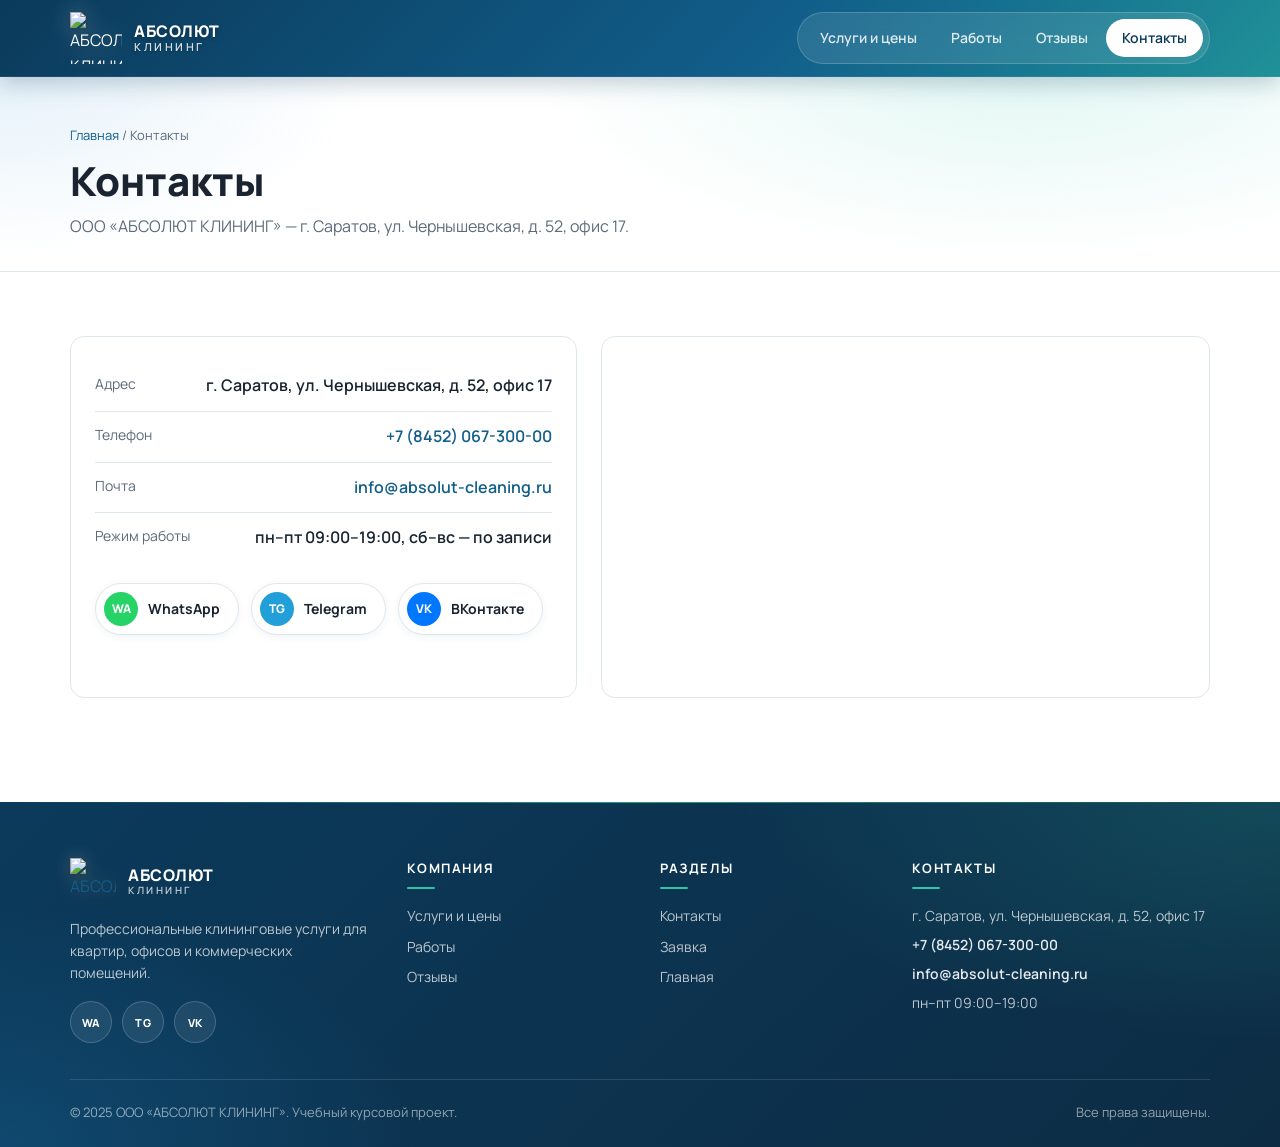
==== contacts.html @ 5f0d9e73 "Add files via upload" ====
<!DOCTYPE html>
<html lang="ru">
<head>
  <meta charset="UTF-8">
  <meta name="viewport" content="width=device-width, initial-scale=1.0">
  <title>Контакты — АБСОЛЮТ КЛИНИНГ</title>
  <meta name="description" content="Контакты клининговой компании АБСОЛЮТ КЛИНИНГ: Саратов, ул. Чернышевская, 52, офис 17. Телефон, почта, мессенджеры, карта.">
  <link rel="stylesheet" href="style.css">
  <link href="https://fonts.googleapis.com/css2?family=Manrope:wght@400;500;600;700;800&display=swap" rel="stylesheet">
</head>
<body>

  <header class="header">
    <div class="container header__inner">
      <a href="index.html" class="logo">
        <img src="images/logo.png" alt="АБСОЛЮТ КЛИНИНГ" class="logo__img">
        <span class="logo__text"><strong>АБСОЛЮТ</strong><small>КЛИНИНГ</small></span>
      </a>
      <nav class="nav" id="nav">
        <a href="services.html">Услуги и цены</a>
        <a href="portfolio.html">Работы</a>
        <a href="reviews.html">Отзывы</a>
        <a href="contacts.html" class="active">Контакты</a>
      </nav>
      <button class="burger" id="burger" aria-label="Меню"><span></span><span></span><span></span></button>
    </div>
  </header>

  <main>
    <section class="page-head">
      <div class="container">
        <div class="breadcrumbs"><a href="index.html">Главная</a> / Контакты</div>
        <h1>Контакты</h1>
        <p>ООО «АБСОЛЮТ КЛИНИНГ» — г. Саратов, ул. Чернышевская, д. 52, офис 17.</p>
      </div>
    </section>

    <section class="section">
      <div class="container">
        <div class="contacts">
          <div class="contacts__info">
            <ul class="contact-list">
              <li><span>Адрес</span><strong>г. Саратов, ул. Чернышевская, д. 52, офис 17</strong></li>
              <li><span>Телефон</span><strong><a href="tel:+7845206730000">+7 (8452) 067-300-00</a></strong></li>
              <li><span>Почта</span><strong><a href="mailto:info@absolut-cleaning.ru">info@absolut-cleaning.ru</a></strong></li>
              <li><span>Режим работы</span><strong>пн–пт 09:00–19:00, сб–вс — по записи</strong></li>
            </ul>

            <div class="messengers">
              <a href="#" class="messenger messenger--wa" aria-label="WhatsApp">
                <span class="messenger__icon">
                  <img src="images/wa.png" alt="" onerror="this.style.display='none'">
                  <span class="messenger__fallback">WA</span>
                </span>
                <span class="messenger__label">WhatsApp</span>
              </a>
              <a href="#" class="messenger messenger--tg" aria-label="Telegram">
                <span class="messenger__icon">
                  <img src="images/tg.png" alt="" onerror="this.style.display='none'">
                  <span class="messenger__fallback">TG</span>
                </span>
                <span class="messenger__label">Telegram</span>
              </a>
              <a href="#" class="messenger messenger--vk" aria-label="ВКонтакте">
                <span class="messenger__icon">
                  <img src="images/vk.png" alt="" onerror="this.style.display='none'">
                  <span class="messenger__fallback">VK</span>
                </span>
                <span class="messenger__label">ВКонтакте</span>
              </a>
            </div>
          </div>

          <div class="contacts__map">
            <iframe
              src="https://www.openstreetmap.org/export/embed.html?bbox=46.00%2C51.50%2C46.07%2C51.56&layer=mapnik&marker=51.533%2C46.034"
              title="Карта — АБСОЛЮТ КЛИНИНГ"
              loading="lazy"></iframe>
          </div>
        </div>
      </div>
    </section>
  </main>

  <footer class="footer">
    <div class="container">
      <div class="footer__grid">

        <div class="footer__col footer__col--brand">
          <a href="index.html" class="footer__logo">
            <img src="images/logo.png" alt="АБСОЛЮТ КЛИНИНГ" class="footer__logo-img">
            <span class="footer__logo-text"><strong>АБСОЛЮТ</strong><small>КЛИНИНГ</small></span>
          </a>
          <p class="footer__desc">Профессиональные клининговые услуги для квартир, офисов и коммерческих помещений.</p>
          <div class="footer__socials">
            <a href="#" class="footer__social footer__social--wa" aria-label="WhatsApp">
              <img src="images/wa.png" alt="" onerror="this.style.display='none'">
              <span>WA</span>
            </a>
            <a href="#" class="footer__social footer__social--tg" aria-label="Telegram">
              <img src="images/tg.png" alt="" onerror="this.style.display='none'">
              <span>TG</span>
            </a>
            <a href="#" class="footer__social footer__social--vk" aria-label="ВКонтакте">
              <img src="images/vk.png" alt="" onerror="this.style.display='none'">
              <span>VK</span>
            </a>
          </div>
        </div>

        <div class="footer__col">
          <h4 class="footer__title">Компания</h4>
          <nav class="footer__nav">
            <a href="services.html">Услуги и цены</a>
            <a href="portfolio.html">Работы</a>
            <a href="reviews.html">Отзывы</a>
          </nav>
        </div>

        <div class="footer__col">
          <h4 class="footer__title">Разделы</h4>
          <nav class="footer__nav">
            <a href="contacts.html">Контакты</a>
            <a href="order.html">Заявка</a>
            <a href="index.html">Главная</a>
          </nav>
        </div>

        <div class="footer__col">
          <h4 class="footer__title">Контакты</h4>
          <ul class="footer__contacts">
            <li>г. Саратов, ул. Чернышевская, д. 52, офис 17</li>
            <li><a href="tel:+7845206730000">+7 (8452) 067-300-00</a></li>
            <li><a href="mailto:info@absolut-cleaning.ru">info@absolut-cleaning.ru</a></li>
            <li>пн–пт 09:00–19:00</li>
          </ul>
        </div>

      </div>

      <div class="footer__bottom">
        <p class="footer__copy">© 2025 ООО «АБСОЛЮТ КЛИНИНГ». Учебный курсовой проект.</p>
        <p class="footer__copy">Все права защищены.</p>
      </div>
    </div>
  </footer>

  <script src="script.js"></script>
</body>
</html>
---- style.css ----
:root {
  --blue-900: #0b3a5b;
  --blue-700: #115e8a;
  --blue-500: #1d84c4;
  --blue-100: #e6f2fa;
  --mint-500: #2ec4a6;
  --mint-100: #e3f8f4;
  --ink: #1a2430;
  --muted: #5d6b7a;
  --line: #dfe7ee;
  --bg: #ffffff;
  --bg-alt: #f4f8fb;
  --radius: 14px;
  --radius-sm: 10px;
  --shadow: 0 10px 30px rgba(11, 58, 91, .08);
  --shadow-hover: 0 16px 40px rgba(11, 58, 91, .14);
  --container: 1180px;
}

* { box-sizing: border-box; }
html { scroll-behavior: smooth; }

body {
  margin: 0;
  font-family: 'Manrope', system-ui, -apple-system, 'Segoe UI', Roboto, sans-serif;
  font-size: 16px;
  line-height: 1.6;
  color: var(--ink);
  background: var(--bg);
}

a { color: var(--blue-700); text-decoration: none; }
a:hover { color: var(--blue-500); }

h1, h2, h3 { line-height: 1.25; margin: 0 0 12px; }
h1 { font-size: clamp(26px, 4vw, 40px); font-weight: 800; }
h2 { font-size: clamp(22px, 3vw, 30px); font-weight: 800; }
h3 { font-size: 18px; font-weight: 700; }
p { margin: 0 0 12px; }

.container {
  width: 100%;
  max-width: var(--container);
  margin: 0 auto;
  padding: 0 20px;
}

.section { padding: 64px 0; }
.section--alt { background: var(--bg-alt); }

.section__head {
  text-align: center;
  max-width: 720px;
  margin: 0 auto 36px;
}
.section__head p { color: var(--muted); }

.note { font-size: 14px; color: var(--muted); margin-top: 14px; }

/* ==========================================================
   BUTTONS
   ========================================================== */
.btn {
  display: inline-flex;
  align-items: center;
  justify-content: center;
  gap: 8px;
  padding: 12px 20px;
  border-radius: 999px;
  border: 2px solid transparent;
  font-weight: 700;
  font-size: 15px;
  cursor: pointer;
  transition: .2s ease;
  white-space: nowrap;
}
.btn--primary {
  background: linear-gradient(135deg, var(--blue-500), var(--mint-500));
  color: #fff;
  box-shadow: 0 8px 20px rgba(29, 132, 196, .3);
}
.btn--primary:hover { color: #fff; transform: translateY(-2px); box-shadow: 0 12px 26px rgba(29, 132, 196, .4); }
.btn--ghost { background: transparent; color: var(--blue-700); border-color: var(--blue-500); }
.btn--ghost:hover { background: var(--blue-100); color: var(--blue-900); }
.btn--small { padding: 8px 14px; font-size: 14px; }
.btn--block { width: 100%; }

/* ==========================================================
   HEADER
   ========================================================== */
.header {
  position: sticky; top: 0; z-index: 50;
  background: linear-gradient(135deg, var(--blue-900) 0%, var(--blue-700) 60%, var(--mint-500) 140%);
  border-bottom: 1px solid rgba(255,255,255,.08);
  box-shadow: 0 6px 22px rgba(11, 58, 91, .25);
}
.header__inner {
  display: flex; align-items: center; justify-content: space-between;
  gap: 16px; min-height: 76px;
}
.logo {
  display: flex;
  align-items: center;
  gap: 12px;
  color: #fff;
  text-decoration: none;
  transition: transform 0.2s ease;
}

.logo:hover {
  transform: scale(1.02);
}

.logo__img {
  width: 52px;
  height: 52px;
  object-fit: contain;
  border-radius: 0;
  background: transparent;
  border: none;
  padding: 0;
  flex-shrink: 0;
  filter: drop-shadow(0 2px 4px rgba(0, 0, 0, 0.25)) 
          drop-shadow(0 0 10px rgba(255, 255, 255, 0.3));
}

.logo__text {
  display: flex;
  flex-direction: column;
  line-height: 1.1;
}

.logo__text strong {
  font-size: 16px;
  font-weight: 800;
  letter-spacing: 0.5px;
  color: #fff;
  text-shadow: 0 2px 4px rgba(0,0,0,0.3);
}

.logo__text small {
  font-size: 11px;
  font-weight: 600;
  color: rgba(255, 255, 255, 0.85);
  letter-spacing: 2.5px;
  text-transform: uppercase;
  text-shadow: 0 1px 2px rgba(0,0,0,0.3);
}

.nav {
  display: flex; align-items: center; gap: 2px;
  background: rgba(255,255,255,.10);
  border: 1px solid rgba(255,255,255,.18);
  border-radius: 999px;
  padding: 6px;
  backdrop-filter: blur(10px);
}
.nav a {
  padding: 8px 16px;
  border-radius: 999px;
  font-size: 14px;
  font-weight: 600;
  color: rgba(255,255,255,.85);
  transition: .2s ease;
}
.nav a:hover { background: rgba(255,255,255,.18); color: #fff; }
.nav a.active { background: #ffffff; color: var(--blue-900); }

.burger {
  display: none; width: 42px; height: 42px;
  border: 1px solid rgba(255,255,255,.3);
  background: rgba(255,255,255,.1);
  border-radius: 10px; cursor: pointer; padding: 10px;
  flex-direction: column; justify-content: space-between;
  backdrop-filter: blur(6px);
}
.burger span { display: block; height: 2px; background: #fff; border-radius: 2px; transition: .2s; }
.burger--active span:nth-child(1) { transform: translateY(7px) rotate(45deg); }
.burger--active span:nth-child(2) { opacity: 0; }
.burger--active span:nth-child(3) { transform: translateY(-7px) rotate(-45deg); }

/* ==========================================================
   HERO
   ========================================================== */
.hero {
  background:
    radial-gradient(1000px 400px at 90% -10%, var(--mint-100), transparent 60%),
    radial-gradient(800px 400px at 0% 0%, var(--blue-100), transparent 60%),
    var(--bg);
  padding: 72px 0 64px;
}
.hero__inner { display: grid; grid-template-columns: 1.2fr .9fr; gap: 40px; align-items: center; }
.hero h1 { margin-bottom: 16px; }
.hero__lead { font-size: 17px; color: var(--muted); max-width: 560px; margin-bottom: 24px; }
.hero__actions { display: flex; flex-wrap: wrap; gap: 12px; }

.badge {
  display: inline-block; padding: 6px 14px; border-radius: 999px;
  background: var(--mint-100); color: var(--blue-900);
  font-size: 13px; font-weight: 600; margin-bottom: 16px;
}

.hero__card {
  background: #fff; border-radius: var(--radius); padding: 26px;
  box-shadow: var(--shadow); border: 1px solid var(--line);
}
.hero__card h3 { margin-bottom: 6px; }
.hero__card > p { color: var(--muted); font-size: 14px; margin-bottom: 16px; }

/* ==========================================================
   GRIDS
   ========================================================== */
.grid { display: grid; gap: 20px; }
.grid--2 { grid-template-columns: repeat(2, 1fr); }
.grid--3 { grid-template-columns: repeat(3, 1fr); }
.grid--4 { grid-template-columns: repeat(4, 1fr); }

.adv {
  background: #fff; border: 1px solid var(--line); border-radius: var(--radius);
  padding: 22px; text-align: center; transition: .2s;
}
.adv:hover { box-shadow: var(--shadow); transform: translateY(-3px); }
.adv__icon { font-size: 28px; margin-bottom: 8px; }
.adv p { font-size: 14px; color: var(--muted); margin: 0; }

.tiles { display: grid; grid-template-columns: repeat(3, 1fr); gap: 20px; }
.tile {
  display: block; padding: 26px; border-radius: var(--radius);
  background: #fff; border: 1px solid var(--line);
  color: var(--ink); transition: .2s;
}
.tile:hover { box-shadow: var(--shadow-hover); transform: translateY(-3px); color: var(--ink); }
.tile h3 { margin-bottom: 6px; }
.tile p { font-size: 14px; color: var(--muted); margin: 0 0 12px; }
.tile span { font-weight: 700; color: var(--blue-500); font-size: 14px; }

/* ==========================================================
   PAGE HEAD
   ========================================================== */
.page-head {
  background:
    radial-gradient(800px 300px at 80% 0%, var(--mint-100), transparent 60%),
    radial-gradient(600px 300px at 0% 0%, var(--blue-100), transparent 60%),
    var(--bg);
  padding: 48px 0 32px;
  border-bottom: 1px solid var(--line);
}
.page-head h1 { margin-bottom: 8px; }
.page-head p { color: var(--muted); max-width: 720px; margin: 0; }
.breadcrumbs { font-size: 13px; color: var(--muted); margin-bottom: 10px; }
.breadcrumbs a { color: var(--blue-700); }

/* ==========================================================
   FORMS
   ========================================================== */
.field { display: block; margin-bottom: 14px; }
.field > span, .field legend {
  display: block; font-size: 14px; font-weight: 600; margin-bottom: 6px; color: var(--ink);
}
.field input, .field select, .field textarea {
  width: 100%; padding: 11px 14px; border-radius: var(--radius-sm);
  border: 1px solid var(--line); font-family: inherit; font-size: 15px;
  background: #fff; color: var(--ink); transition: .2s;
}
.field input:focus, .field select:focus, .field textarea:focus {
  outline: none; border-color: var(--blue-500);
  box-shadow: 0 0 0 3px rgba(29, 132, 196, .15);
}
.field--checks { border: 0; padding: 0; margin: 0 0 14px; }
.field--checks label { display: block; font-size: 14px; margin-bottom: 6px; cursor: pointer; }

.form-note { display: block; font-size: 12px; color: var(--muted); margin-top: 10px; }

/* ==========================================================
   CARDS (services)
   ========================================================== */
.card {
  background: #fff; border: 1px solid var(--line); border-radius: var(--radius);
  padding: 24px; display: flex; flex-direction: column; transition: .2s;
}
.card:hover { box-shadow: var(--shadow-hover); transform: translateY(-3px); }
.card__list { margin: 0 0 16px; padding-left: 18px; color: var(--muted); font-size: 14px; }
.card__list li { margin-bottom: 4px; }
.price-tag {
  margin-top: auto; display: inline-block; padding: 6px 14px;
  background: var(--blue-100); color: var(--blue-900);
  font-weight: 700; font-size: 14px; border-radius: 999px;
  align-self: flex-start;
}

/* ==========================================================
   PRICE TABLE
   ========================================================== */
.table-wrap { overflow-x: auto; border-radius: var(--radius); border: 1px solid var(--line); background: #fff; }
.price-table { width: 100%; border-collapse: collapse; min-width: 520px; }
.price-table th, .price-table td {
  padding: 14px 18px; text-align: left; border-bottom: 1px solid var(--line); font-size: 15px;
}
.price-table thead th { background: var(--blue-900); color: #fff; font-weight: 700; }
.price-table tbody tr:last-child td { border-bottom: 0; }
.price-table tbody tr:hover { background: var(--bg-alt); }
.price-table td:nth-child(3) { font-weight: 700; color: var(--blue-900); }

/* ==========================================================
   CALCULATOR
   ========================================================== */
.calc { display: grid; grid-template-columns: 1.2fr .8fr; gap: 24px; }
.calc__form, .calc__info {
  background: #fff; border: 1px solid var(--line); border-radius: var(--radius); padding: 24px;
}
.calc__info { background: var(--bg-alt); }
.calc__result {
  display: flex; justify-content: space-between; align-items: center;
  padding: 14px 18px; margin: 16px 0 20px;
  background: var(--blue-100); border-radius: var(--radius-sm);
}
.calc__result strong { font-size: 22px; color: var(--blue-900); }

/* ==========================================================
   CHECK LIST
   ========================================================== */
.check-list { list-style: none; padding: 0; margin: 0 0 14px; }
.check-list li { position: relative; padding-left: 26px; margin-bottom: 8px; font-size: 14px; }
.check-list li::before {
  content: "✓"; position: absolute; left: 0; top: 0;
  width: 18px; height: 18px; display: grid; place-items: center;
  background: var(--mint-100); color: var(--mint-500);
  border-radius: 50%; font-size: 11px; font-weight: 700;
}
.check-list--light li { color: rgba(255,255,255,.9); }
.check-list--light li::before { background: rgba(255,255,255,.2); color: #fff; }

/* ==========================================================
   WORKS / PORTFOLIO
   ========================================================== */
.work {
  background: #fff; border: 1px solid var(--line); border-radius: var(--radius);
  overflow: hidden; transition: .2s;
}
.work:hover { box-shadow: var(--shadow-hover); transform: translateY(-3px); }
.work h3, .work p { padding: 0 18px; }
.work h3 { margin: 16px 0 6px; font-size: 16px; }
.work p { color: var(--muted); font-size: 14px; padding-bottom: 18px; margin: 0; }
.work__img {
  height: 200px;
  position: relative;
  overflow: hidden;
  background: linear-gradient(135deg, #b9dcf3, #cdeee7);
}
.work__img img {
  width: 100%;
  height: 100%;
  object-fit: cover;
  display: block;
  transition: transform .4s ease;
}
.work:hover .work__img img {
  transform: scale(1.05);
}

/* ==========================================================
   REVIEWS
   ========================================================== */
.review {
  background: #fff; border: 1px solid var(--line); border-radius: var(--radius);
  padding: 24px; margin: 0;
}
.review p { font-size: 15px; color: var(--ink); margin-bottom: 0; }
.review__head {
  display: flex; align-items: center; gap: 12px;
  margin-bottom: 12px;
}
.avatar {
  width: 46px; height: 46px; border-radius: 50%;
  display: grid; place-items: center;
  color: #fff; font-weight: 800; font-size: 15px; letter-spacing: .5px;
  flex-shrink: 0;
  box-shadow: 0 4px 10px rgba(11, 58, 91, .15);
}
.avatar--a { background: linear-gradient(135deg, #1d84c4, #2ec4a6); }
.avatar--b { background: linear-gradient(135deg, #6a8cff, #1d84c4); }
.avatar--c { background: linear-gradient(135deg, #2ec4a6, #7bd3c4); }
.avatar--d { background: linear-gradient(135deg, #f2a65a, #e07a5f); }
.avatar--e { background: linear-gradient(135deg, #b56ad6, #7a5af8); }
.avatar--f { background: linear-gradient(135deg, #4a90e2, #2ec4a6); }
.review__meta { display: flex; flex-direction: column; line-height: 1.2; }
.review__meta strong { color: var(--blue-900); font-size: 15px; }
.review__meta span { font-size: 13px; color: var(--muted); }

/* ==========================================================
   ORDER PAGE
   ========================================================== */
.section--accent { background: var(--bg-alt); }
.order { display: grid; grid-template-columns: 1fr 1fr; gap: 36px; align-items: start; }
.order__text h2 { margin-bottom: 12px; }
.contacts-mini { margin-top: 20px; font-size: 15px; }
.contacts-mini p { margin-bottom: 6px; }
.order__form {
  background: #fff; border: 1px solid var(--line); border-radius: var(--radius); padding: 26px;
  box-shadow: var(--shadow);
}

/* ==========================================================
   CONTACTS PAGE
   ========================================================== */
.contacts { display: grid; grid-template-columns: 1fr 1.2fr; gap: 24px; }
.contacts__info, .contacts__map {
  background: #fff; border: 1px solid var(--line); border-radius: var(--radius);
  padding: 24px;
}
.contact-list { list-style: none; padding: 0; margin: 0 0 20px; }
.contact-list li {
  display: flex; justify-content: space-between; gap: 12px;
  padding: 12px 0; border-bottom: 1px solid var(--line);
}
.contact-list li:last-child { border-bottom: 0; }
.contact-list span { color: var(--muted); font-size: 14px; }
.contact-list strong { color: var(--ink); font-weight: 600; text-align: right; }
.contacts__map { padding: 0; overflow: hidden; min-height: 320px; }
.contacts__map iframe { width: 100%; height: 100%; min-height: 360px; border: 0; display: block; }

/* ==========================================================
   MESSENGER BUTTONS (contacts page)
   ========================================================== */
.messengers {
  display: flex;
  flex-wrap: wrap;
  gap: 12px;
}

.messenger {
  display: inline-flex;
  align-items: center;
  gap: 10px;
  padding: 8px 18px 8px 8px;
  border-radius: 999px;
  background: #fff;
  border: 1px solid var(--line);
  font-weight: 700;
  font-size: 14px;
  color: var(--ink);
  text-decoration: none;
  transition: .25s ease;
  box-shadow: 0 2px 8px rgba(11, 58, 91, .06);
}
.messenger:hover {
  transform: translateY(-2px);
  box-shadow: 0 10px 22px rgba(11, 58, 91, .14);
  color: var(--ink);
}

.messenger__icon {
  position: relative;
  width: 34px;
  height: 34px;
  border-radius: 50%;
  display: grid;
  place-items: center;
  flex-shrink: 0;
  overflow: hidden;
  background: #eef3f8;
}
.messenger__icon img {
  width: 100%;
  height: 100%;
  object-fit: contain;
  display: block;
  position: relative;
  z-index: 2;
}
.messenger__fallback {
  position: absolute;
  inset: 0;
  display: grid;
  place-items: center;
  font-size: 12px;
  font-weight: 800;
  color: #fff;
  z-index: 1;
}

.messenger--wa .messenger__icon { background: #25D366; }
.messenger--tg .messenger__icon { background: #229ED9; }
.messenger--vk .messenger__icon { background: #0077FF; }

.messenger--wa:hover { border-color: #25D366; }
.messenger--tg:hover { border-color: #229ED9; }
.messenger--vk:hover { border-color: #0077FF; }

/* ==========================================================
   FOOTER (new)
   ========================================================== */
.footer {
  background:
    radial-gradient(900px 400px at 100% 0%, rgba(46,196,166,.18), transparent 60%),
    radial-gradient(700px 400px at 0% 100%, rgba(29,132,196,.22), transparent 60%),
    linear-gradient(135deg, #0b3a5b 0%, #0d2c44 100%);
  color: rgba(255,255,255,.85);
  padding: 56px 0 24px;
  margin-top: 40px;
  position: relative;
  overflow: hidden;
}
.footer::before {
  content: "";
  position: absolute;
  top: 0; left: 0; right: 0;
  height: 1px;
  background: linear-gradient(90deg, transparent, rgba(46,196,166,.7), transparent);
}

.footer__grid {
  display: grid;
  grid-template-columns: 1.4fr 1fr 1fr 1.4fr;
  gap: 40px;
  padding-bottom: 36px;
  border-bottom: 1px solid rgba(255,255,255,.12);
}

.footer__col--brand { max-width: 360px; }

.footer__logo {
  display: inline-flex;
  align-items: center;
  gap: 12px;
  margin-bottom: 14px;
  text-decoration: none;
}
.footer__logo-img {
  width: 46px;
  height: 46px;
  object-fit: contain;
  filter: drop-shadow(0 2px 4px rgba(0,0,0,.3))
          drop-shadow(0 0 8px rgba(255,255,255,.25));
}
.footer__logo-text {
  display: flex;
  flex-direction: column;
  line-height: 1.1;
}
.footer__logo-text strong {
  color: #fff;
  font-size: 16px;
  font-weight: 800;
  letter-spacing: .5px;
}
.footer__logo-text small {
  color: rgba(255,255,255,.75);
  font-size: 10px;
  font-weight: 600;
  letter-spacing: 2.5px;
  text-transform: uppercase;
}

.footer__desc {
  font-size: 14px;
  line-height: 1.55;
  color: rgba(255,255,255,.72);
  margin: 0 0 18px;
}

.footer__socials {
  display: flex;
  gap: 10px;
}
.footer__social {
  position: relative;
  width: 42px;
  height: 42px;
  border-radius: 50%;
  display: grid;
  place-items: center;
  background: rgba(255,255,255,.08);
  border: 1px solid rgba(255,255,255,.18);
  color: #fff;
  font-weight: 800;
  font-size: 11px;
  letter-spacing: .5px;
  transition: .25s ease;
  overflow: hidden;
  text-decoration: none;
}
.footer__social img {
  width: 22px;
  height: 22px;
  object-fit: contain;
  display: block;
  position: relative;
  z-index: 2;
}
.footer__social span {
  position: absolute;
  inset: 0;
  display: grid;
  place-items: center;
  z-index: 1;
}
.footer__social:hover {
  transform: translateY(-3px);
  color: #fff;
}
.footer__social--wa:hover { background: #25D366; border-color: #25D366; box-shadow: 0 8px 20px rgba(37,211,102,.4); }
.footer__social--tg:hover { background: #229ED9; border-color: #229ED9; box-shadow: 0 8px 20px rgba(34,158,217,.4); }
.footer__social--vk:hover { background: #0077FF; border-color: #0077FF; box-shadow: 0 8px 20px rgba(0,119,255,.4); }

.footer__title {
  color: #fff;
  font-size: 13px;
  font-weight: 700;
  text-transform: uppercase;
  letter-spacing: 1.6px;
  margin: 0 0 16px;
  position: relative;
  padding-bottom: 10px;
}
.footer__title::after {
  content: "";
  position: absolute;
  left: 0; bottom: 0;
  width: 28px; height: 2px;
  background: var(--mint-500);
  border-radius: 2px;
}

.footer__nav {
  display: flex;
  flex-direction: column;
  gap: 8px;
}
.footer__nav a {
  color: rgba(255,255,255,.72);
  font-size: 14px;
  transition: .2s;
  width: fit-content;
}
.footer__nav a:hover {
  color: #fff;
  transform: translateX(3px);
}

.footer__contacts {
  list-style: none;
  padding: 0;
  margin: 0 0 16px;
  display: flex;
  flex-direction: column;
  gap: 8px;
}
.footer__contacts li {
  font-size: 14px;
  color: rgba(255,255,255,.72);
  line-height: 1.5;
}
.footer__contacts a {
  color: rgba(255,255,255,.9);
  font-weight: 600;
}
.footer__contacts a:hover { color: var(--mint-500); }

.footer__cta { margin-top: 6px; }

.footer__bottom {
  display: flex;
  justify-content: space-between;
  align-items: center;
  flex-wrap: wrap;
  gap: 10px;
  padding-top: 22px;
}
.footer__copy {
  font-size: 13px;
  color: rgba(255,255,255,.55);
  margin: 0;
}

/* ==========================================================
   TOAST
   ========================================================== */
.toast-wrap {
  position: fixed;
  top: 90px;
  left: 50%;
  transform: translateX(-50%) translateY(-140%);
  z-index: 9999;
  width: min(560px, calc(100% - 40px));
  opacity: 0;
  transition: transform .35s ease, opacity .35s ease;
  pointer-events: none;
}
.toast-wrap--open {
  transform: translateX(-50%) translateY(0);
  opacity: 1;
  pointer-events: auto;
}

.toast {
  display: flex;
  align-items: flex-start;
  gap: 14px;
  padding: 18px 48px 18px 18px;
  border-radius: var(--radius);
  background: #fff;
  box-shadow: 0 25px 60px rgba(11, 58, 91, .35);
  border-left: 6px solid var(--mint-500);
  position: relative;
}
.toast--error { border-left-color: #e07a5f; }

.toast__icon {
  flex-shrink: 0;
  width: 42px;
  height: 42px;
  border-radius: 50%;
  display: grid;
  place-items: center;
  color: #fff;
  font-weight: 800;
  font-size: 22px;
  background: linear-gradient(135deg, #2ec4a6, #1d84c4);
}
.toast--error .toast__icon { background: linear-gradient(135deg, #e07a5f, #c0392b); }

.toast__body { flex: 1; }
.toast__title { font-weight: 800; color: var(--blue-900); font-size: 17px; margin-bottom: 4px; }
.toast__text { font-size: 14px; color: var(--muted); line-height: 1.45; }

.toast__close {
  position: absolute;
  top: 10px;
  right: 12px;
  border: 0;
  background: transparent;
  color: var(--muted);
  font-size: 22px;
  line-height: 1;
  cursor: pointer;
  padding: 4px 8px;
  border-radius: 8px;
}
.toast__close:hover { background: var(--bg-alt); color: var(--ink); }

/* ==========================================================
   MEDIA QUERIES
   ========================================================== */
@media (max-width: 980px) {
  .hero__inner { grid-template-columns: 1fr; }
  .grid--4 { grid-template-columns: repeat(2, 1fr); }
  .grid--3 { grid-template-columns: repeat(2, 1fr); }
  .calc { grid-template-columns: 1fr; }
  .order { grid-template-columns: 1fr; }
  .contacts { grid-template-columns: 1fr; }
  .tiles { grid-template-columns: repeat(2, 1fr); }

  .footer__grid { grid-template-columns: 1fr 1fr; gap: 32px; }
  .footer__col--brand { grid-column: 1 / -1; max-width: none; }
}

@media (max-width: 720px) {
  .burger { display: flex; }
  .nav {
    position: absolute; top: 76px; left: 0; right: 0;
    flex-direction: column; align-items: stretch; gap: 0;
    background: var(--blue-900);
    border: 0; border-radius: 0;
    border-bottom: 1px solid rgba(255,255,255,.15);
    box-shadow: 0 12px 30px rgba(0,0,0,.25);
    padding: 8px 20px 16px; display: none;
    backdrop-filter: none;
  }
  .nav--open { display: flex; }
  .nav a { padding: 12px; border-bottom: 1px solid rgba(255,255,255,.12); border-radius: 0; color: #fff; }
  .nav a:hover { background: rgba(255,255,255,.08); }
  .nav a:last-child { border-bottom: 0; margin: 8px 0 0; }
  .grid--3, .grid--4, .grid--2, .tiles { grid-template-columns: 1fr; }
  .section { padding: 48px 0; }
}

@media (max-width: 640px) {
  .footer__grid { grid-template-columns: 1fr; }
  .footer__bottom { flex-direction: column; text-align: center; }
}
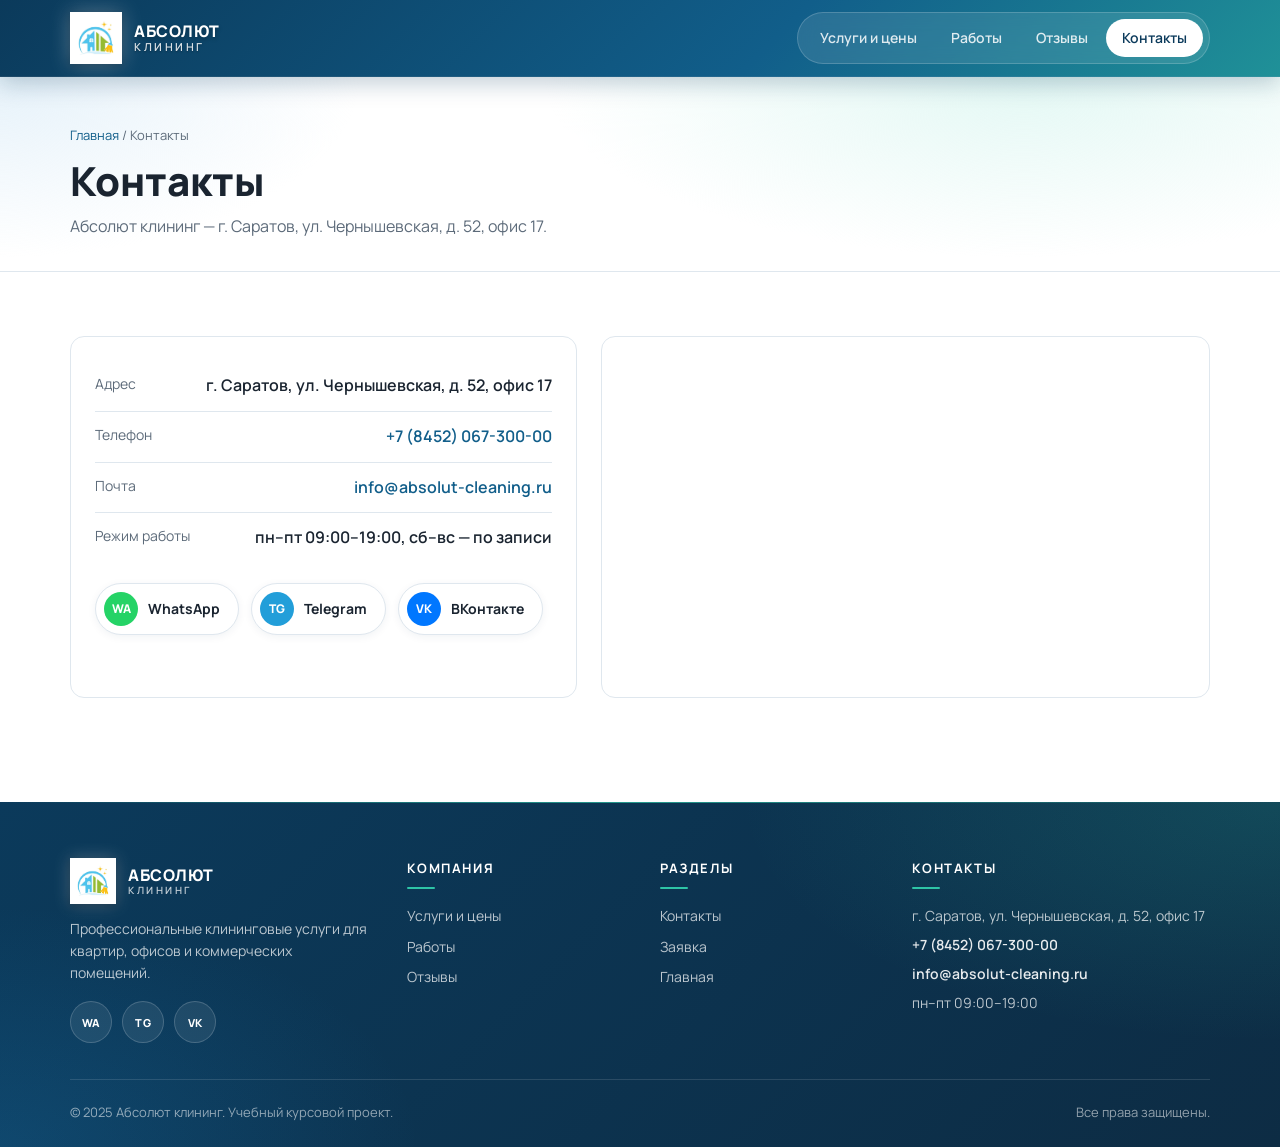
==== commit 0fc8a0c0: "contacts.html" ====
--- a/contacts.html
+++ b/contacts.html
@@ -3,8 +3,8 @@
 <head>
   <meta charset="UTF-8">
   <meta name="viewport" content="width=device-width, initial-scale=1.0">
-  <title>Контакты — АБСОЛЮТ КЛИНИНГ</title>
-  <meta name="description" content="Контакты клининговой компании АБСОЛЮТ КЛИНИНГ: Саратов, ул. Чернышевская, 52, офис 17. Телефон, почта, мессенджеры, карта.">
+  <title>Контакты — Абсолют клининг</title>
+  <meta name="description" content="Контакты клининговой компании Абсолют клининг: Саратов, ул. Чернышевская, 52, офис 17. Телефон, почта, мессенджеры, карта.">
   <link rel="stylesheet" href="style.css">
   <link href="https://fonts.googleapis.com/css2?family=Manrope:wght@400;500;600;700;800&display=swap" rel="stylesheet">
 </head>
@@ -13,7 +13,7 @@
   <header class="header">
     <div class="container header__inner">
       <a href="index.html" class="logo">
-        <img src="images/logo.png" alt="АБСОЛЮТ КЛИНИНГ" class="logo__img">
+        <img src="Images/logo.png" alt="Абсолют клининг" class="logo__img">
         <span class="logo__text"><strong>АБСОЛЮТ</strong><small>КЛИНИНГ</small></span>
       </a>
       <nav class="nav" id="nav">
@@ -31,7 +31,7 @@
       <div class="container">
         <div class="breadcrumbs"><a href="index.html">Главная</a> / Контакты</div>
         <h1>Контакты</h1>
-        <p>ООО «АБСОЛЮТ КЛИНИНГ» — г. Саратов, ул. Чернышевская, д. 52, офис 17.</p>
+        <p>Абсолют клининг — г. Саратов, ул. Чернышевская, д. 52, офис 17.</p>
       </div>
     </section>
 
@@ -49,21 +49,21 @@
             <div class="messengers">
               <a href="#" class="messenger messenger--wa" aria-label="WhatsApp">
                 <span class="messenger__icon">
-                  <img src="images/wa.png" alt="" onerror="this.style.display='none'">
+                  <img src="Images/wa.png" alt="" onerror="this.style.display='none'">
                   <span class="messenger__fallback">WA</span>
                 </span>
                 <span class="messenger__label">WhatsApp</span>
               </a>
               <a href="#" class="messenger messenger--tg" aria-label="Telegram">
                 <span class="messenger__icon">
-                  <img src="images/tg.png" alt="" onerror="this.style.display='none'">
+                  <img src="Images/tg.png" alt="" onerror="this.style.display='none'">
                   <span class="messenger__fallback">TG</span>
                 </span>
                 <span class="messenger__label">Telegram</span>
               </a>
               <a href="#" class="messenger messenger--vk" aria-label="ВКонтакте">
                 <span class="messenger__icon">
-                  <img src="images/vk.png" alt="" onerror="this.style.display='none'">
+                  <img src="Images/vk.png" alt="" onerror="this.style.display='none'">
                   <span class="messenger__fallback">VK</span>
                 </span>
                 <span class="messenger__label">ВКонтакте</span>
@@ -74,7 +74,7 @@
           <div class="contacts__map">
             <iframe
               src="https://www.openstreetmap.org/export/embed.html?bbox=46.00%2C51.50%2C46.07%2C51.56&layer=mapnik&marker=51.533%2C46.034"
-              title="Карта — АБСОЛЮТ КЛИНИНГ"
+              title="Карта — Абсолют клининг"
               loading="lazy"></iframe>
           </div>
         </div>
@@ -88,21 +88,21 @@
 
         <div class="footer__col footer__col--brand">
           <a href="index.html" class="footer__logo">
-            <img src="images/logo.png" alt="АБСОЛЮТ КЛИНИНГ" class="footer__logo-img">
+            <img src="Images/logo.png" alt="Абсолют клининг" class="footer__logo-img">
             <span class="footer__logo-text"><strong>АБСОЛЮТ</strong><small>КЛИНИНГ</small></span>
           </a>
           <p class="footer__desc">Профессиональные клининговые услуги для квартир, офисов и коммерческих помещений.</p>
           <div class="footer__socials">
             <a href="#" class="footer__social footer__social--wa" aria-label="WhatsApp">
-              <img src="images/wa.png" alt="" onerror="this.style.display='none'">
+              <img src="Images/wa.png" alt="" onerror="this.style.display='none'">
               <span>WA</span>
             </a>
             <a href="#" class="footer__social footer__social--tg" aria-label="Telegram">
-              <img src="images/tg.png" alt="" onerror="this.style.display='none'">
+              <img src="Images/tg.png" alt="" onerror="this.style.display='none'">
               <span>TG</span>
             </a>
             <a href="#" class="footer__social footer__social--vk" aria-label="ВКонтакте">
-              <img src="images/vk.png" alt="" onerror="this.style.display='none'">
+              <img src="Images/vk.png" alt="" onerror="this.style.display='none'">
               <span>VK</span>
             </a>
           </div>
@@ -139,7 +139,7 @@
       </div>
 
       <div class="footer__bottom">
-        <p class="footer__copy">© 2025 ООО «АБСОЛЮТ КЛИНИНГ». Учебный курсовой проект.</p>
+        <p class="footer__copy">© 2025 Абсолют клининг. Учебный курсовой проект.</p>
         <p class="footer__copy">Все права защищены.</p>
       </div>
     </div>
@@ -147,4 +147,4 @@
 
   <script src="script.js"></script>
 </body>
-</html>+</html>
